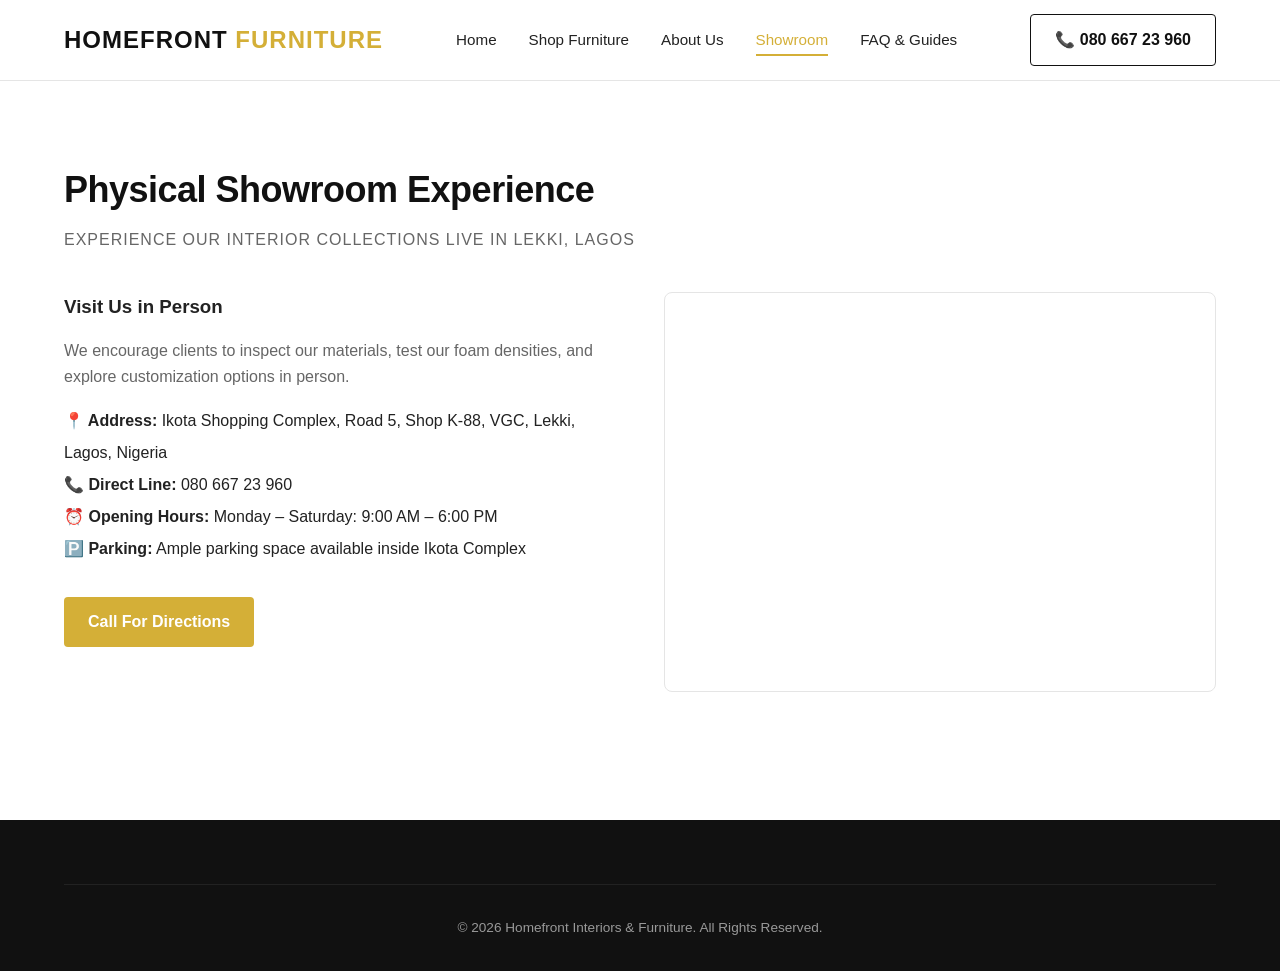
==== showroom.html @ 50a4ef2a "Initial commit - Complete Homefront Interiors Website" ====
<!DOCTYPE html>
<html lang="en">
<head>
  <meta charset="UTF-8">
  <meta name="viewport" content="width=device-width, initial-scale=1.0">
  <title>Visit Our Showroom | Homefront Interiors Lekki</title>
  <link rel="stylesheet" href="css/style.css">
</head>
<body>

  <!-- Header / Navigation -->
  <header>
    <div class="container nav-container">
      <a href="index.html" class="logo">HOMEFRONT <span>FURNITURE</span></a>
      <nav class="nav-links">
        <a href="index.html">Home</a>
        <a href="shop.html">Shop Furniture</a>
        <a href="about.html">About Us</a>
        <a href="showroom.html" class="active">Showroom</a>
        <a href="faq.html">FAQ & Guides</a>
      </nav>
      <div class="nav-actions">
        <a href="tel:08066723960" class="btn-outline">📞 080 667 23 960</a>
        <button class="mobile-toggle">☰</button>
      </div>
    </div>
  </header>

  <section class="section">
    <div class="container">
      <h1 class="section-title">Physical Showroom Experience</h1>
      <p class="section-subtitle">Experience our interior collections live in Lekki, Lagos</p>

      <div style="display: grid; grid-template-columns: 1fr 1fr; gap: 3rem; margin-bottom: 3rem;">
        <div>
          <h3>Visit Us in Person</h3>
          <p style="margin: 1rem 0; color: var(--text-muted);">
            We encourage clients to inspect our materials, test our foam densities, and explore customization options in person.
          </p>
          <ul style="line-height: 2; margin-bottom: 2rem;">
            <li><strong>📍 Address:</strong> Ikota Shopping Complex, Road 5, Shop K-88, VGC, Lekki, Lagos, Nigeria</li>
            <li><strong>📞 Direct Line:</strong> 080 667 23 960</li>
            <li><strong>⏰ Opening Hours:</strong> Monday – Saturday: 9:00 AM – 6:00 PM</li>
            <li><strong>🅿️ Parking:</strong> Ample parking space available inside Ikota Complex</li>
          </ul>
          <a href="tel:08066723960" class="btn-gold">Call For Directions</a>
        </div>
        
        <div class="map-container">
          <!-- Embedded Google Map centered on Lekki Ikota Shopping Complex -->
          <iframe src="https://www.google.com/maps/embed?pb=!1m18!1m12!1m3!1d3964.728795556108!2d3.560000!3d6.440000!2m3!1f0!2f0!3f0!3m2!1i1024!2i768!4f13.1!3m3!1m2!1s0x103bf73fbc6d3339%3A0x88981242fb591ff1!2sIkota%20Shopping%20Complex!5e0!3m2!1sen!2sng!4v1620000000000!5m2!1sen!2sng" allowfullscreen="" loading="lazy"></iframe>
        </div>
      </div>
    </div>
  </section>

  <footer>
    <div class="container">
      <div class="footer-bottom">
        <p>&copy; 2026 Homefront Interiors & Furniture. All Rights Reserved.</p>
      </div>
    </div>
  </footer>

  <script src="js/app.js"></script>
</body>
</html>
---- css/style.css ----
/* ==========================================================================
   Homefront Interiors & Furniture - Global Stylesheet
   Color Palette: White (#FFFFFF), Gold (#D4AF37), Black (#111111)
   ========================================================================== */

:root {
  --primary-white: #ffffff;
  --secondary-bg: #f9f9fb;
  --accent-gold: #d4af37;
  --accent-gold-hover: #b59326;
  --primary-black: #111111;
  --text-dark: #222222;
  --text-muted: #666666;
  --border-color: #e5e5e5;
  --card-shadow: 0 10px 30px rgba(0, 0, 0, 0.05);
  --transition-fast: 0.25s ease-in-out;
  --transition-smooth: 0.4s cubic-bezier(0.16, 1, 0.3, 1);
  --container-max: 1280px;
}

/* Reset & Base Styles */
* {
  margin: 0;
  padding: 0;
  box-sizing: border-box;
  font-family: 'Inter', -apple-system, BlinkMacSystemFont, "Segoe UI", Roboto, sans-serif;
}

body {
  background-color: var(--primary-white);
  color: var(--text-dark);
  line-height: 1.6;
  overflow-x: hidden;
}

a {
  text-decoration: none;
  color: inherit;
  transition: color var(--transition-fast);
}

ul {
  list-style: none;
}

img {
  max-width: 100%;
  height: auto;
  display: block;
}

/* Layout Container */
.container {
  width: 90%;
  max-width: var(--container-max);
  margin: 0 auto;
}

/* Typography Helpers */
.section-title {
  font-size: 2.25rem;
  font-weight: 700;
  color: var(--primary-black);
  margin-bottom: 0.5rem;
  letter-spacing: -0.5px;
}

.section-subtitle {
  color: var(--text-muted);
  font-size: 1rem;
  margin-bottom: 2.5rem;
  text-transform: uppercase;
  letter-spacing: 1px;
}

/* Header & Navigation */
header {
  position: sticky;
  top: 0;
  background-color: rgba(255, 255, 255, 0.95);
  backdrop-filter: blur(10px);
  z-index: 1000;
  border-bottom: 1px solid var(--border-color);
}

.nav-container {
  display: flex;
  justify-content: space-between;
  align-items: center;
  height: 80px;
}

.logo {
  font-size: 1.5rem;
  font-weight: 800;
  letter-spacing: 1px;
  color: var(--primary-black);
}

.logo span {
  color: var(--accent-gold);
}

.nav-links {
  display: flex;
  gap: 2rem;
}

.nav-links a {
  font-size: 0.95rem;
  font-weight: 500;
  color: var(--text-dark);
  position: relative;
}

.nav-links a:hover,
.nav-links a.active {
  color: var(--accent-gold);
}

.nav-links a::after {
  content: '';
  position: absolute;
  bottom: -4px;
  left: 0;
  width: 0%;
  height: 2px;
  background-color: var(--accent-gold);
  transition: width var(--transition-fast);
}

.nav-links a:hover::after,
.nav-links a.active::after {
  width: 100%;
}

.nav-actions {
  display: flex;
  align-items: center;
  gap: 1.2rem;
}

.btn-primary {
  background-color: var(--primary-black);
  color: var(--primary-white);
  padding: 0.75rem 1.5rem;
  border-radius: 4px;
  font-weight: 600;
  border: 1px solid var(--primary-black);
  cursor: pointer;
  transition: all var(--transition-fast);
  display: inline-flex;
  align-items: center;
  justify-content: center;
  gap: 0.5rem;
}

.btn-primary:hover {
  background-color: var(--accent-gold);
  border-color: var(--accent-gold);
  color: var(--primary-white);
  transform: translateY(-2px);
}

.btn-gold {
  background-color: var(--accent-gold);
  color: var(--primary-white);
  padding: 0.75rem 1.5rem;
  border-radius: 4px;
  font-weight: 600;
  border: none;
  cursor: pointer;
  transition: all var(--transition-fast);
  display: inline-flex;
  align-items: center;
  justify-content: center;
  gap: 0.5rem;
}

.btn-gold:hover {
  background-color: var(--accent-gold-hover);
  transform: translateY(-2px);
}

.btn-outline {
  background-color: transparent;
  color: var(--primary-black);
  padding: 0.75rem 1.5rem;
  border-radius: 4px;
  font-weight: 600;
  border: 1px solid var(--primary-black);
  cursor: pointer;
  transition: all var(--transition-fast);
}

.btn-outline:hover {
  background-color: var(--primary-black);
  color: var(--primary-white);
}

.mobile-toggle {
  display: none;
  font-size: 1.5rem;
  background: none;
  border: none;
  cursor: pointer;
}

/* Hero Section */
.hero {
  padding: 5rem 0;
  background-color: var(--secondary-bg);
  display: flex;
  align-items: center;
}

.hero-grid {
  display: grid;
  grid-template-columns: 1fr 1fr;
  gap: 3rem;
  align-items: center;
}

.hero-content h1 {
  font-size: 3.25rem;
  line-height: 1.15;
  font-weight: 800;
  color: var(--primary-black);
  margin-bottom: 1.25rem;
}

.hero-content p {
  font-size: 1.1rem;
  color: var(--text-muted);
  margin-bottom: 2rem;
}

.hero-cta {
  display: flex;
  gap: 1rem;
}

.hero-image {
  position: relative;
  border-radius: 8px;
  overflow: hidden;
  box-shadow: var(--card-shadow);
}

.hero-image img {
  width: 100%;
  height: 480px;
  object-fit: cover;
  transition: transform var(--transition-smooth);
}

.hero-image:hover img {
  transform: scale(1.03);
}

/* Section Wrapper */
.section {
  padding: 5rem 0;
}

/* Category Grid */
.category-grid {
  display: grid;
  grid-template-columns: repeat(auto-fit, minmax(220px, 1fr));
  gap: 1.5rem;
}

.category-card {
  position: relative;
  border-radius: 8px;
  overflow: hidden;
  height: 280px;
  box-shadow: var(--card-shadow);
  cursor: pointer;
}

.category-card img {
  width: 100%;
  height: 100%;
  object-fit: cover;
  transition: transform var(--transition-smooth);
}

.category-card:hover img {
  transform: scale(1.08);
}

.category-overlay {
  position: absolute;
  inset: 0;
  background: linear-gradient(to top, rgba(0,0,0,0.7) 0%, rgba(0,0,0,0) 60%);
  display: flex;
  flex-direction: column;
  justify-content: flex-end;
  padding: 1.5rem;
  color: var(--primary-white);
}

.category-overlay h3 {
  font-size: 1.25rem;
  font-weight: 600;
}

/* Product Cards */
.products-grid {
  display: grid;
  grid-template-columns: repeat(auto-fill, minmax(280px, 1fr));
  gap: 2rem;
}

.product-card {
  background: var(--primary-white);
  border-radius: 8px;
  border: 1px solid var(--border-color);
  overflow: hidden;
  transition: all var(--transition-fast);
  display: flex;
  flex-direction: column;
}

.product-card:hover {
  transform: translateY(-5px);
  box-shadow: var(--card-shadow);
  border-color: transparent;
}

.product-thumb {
  position: relative;
  height: 240px;
  background-color: var(--secondary-bg);
  overflow: hidden;
}

.product-thumb img {
  width: 100%;
  height: 100%;
  object-fit: cover;
}

.badge {
  position: absolute;
  top: 12px;
  left: 12px;
  background: var(--accent-gold);
  color: var(--primary-white);
  font-size: 0.75rem;
  font-weight: 700;
  padding: 4px 8px;
  border-radius: 2px;
  text-transform: uppercase;
}

.product-details {
  padding: 1.25rem;
  display: flex;
  flex-direction: column;
  flex-grow: 1;
}

.product-category {
  font-size: 0.8rem;
  color: var(--text-muted);
  text-transform: uppercase;
  margin-bottom: 0.25rem;
}

.product-title {
  font-size: 1.1rem;
  font-weight: 700;
  color: var(--primary-black);
  margin-bottom: 0.5rem;
}

.product-price {
  font-size: 1.15rem;
  font-weight: 800;
  color: var(--primary-black);
  margin-bottom: 1rem;
}

.product-actions {
  margin-top: auto;
  display: flex;
  gap: 0.5rem;
}

/* Features Grid / Why Choose Us */
.features-grid {
  display: grid;
  grid-template-columns: repeat(auto-fit, minmax(250px, 1fr));
  gap: 2rem;
}

.feature-box {
  padding: 2rem;
  border-radius: 8px;
  background: var(--secondary-bg);
  border: 1px solid var(--border-color);
  text-align: center;
}

.feature-icon {
  font-size: 2.5rem;
  color: var(--accent-gold);
  margin-bottom: 1rem;
}

/* Product Detail Page */
.pdp-grid {
  display: grid;
  grid-template-columns: 1fr 1fr;
  gap: 3rem;
}

.gallery-main {
  width: 100%;
  height: 450px;
  background-color: var(--secondary-bg);
  border-radius: 8px;
  overflow: hidden;
  margin-bottom: 1rem;
}

.gallery-main img {
  width: 100%;
  height: 100%;
  object-fit: cover;
}

.gallery-thumbs {
  display: flex;
  gap: 1rem;
}

.thumb-img {
  width: 80px;
  height: 80px;
  border-radius: 4px;
  cursor: pointer;
  object-fit: cover;
  border: 2px solid transparent;
  transition: border-color var(--transition-fast);
}

.thumb-img.active, .thumb-img:hover {
  border-color: var(--accent-gold);
}

.pdp-info h1 {
  font-size: 2.25rem;
  font-weight: 800;
  margin-bottom: 0.5rem;
}

.pdp-price {
  font-size: 1.75rem;
  font-weight: 800;
  color: var(--accent-gold);
  margin-bottom: 1.5rem;
}

.pdp-spec-table {
  width: 100%;
  border-collapse: collapse;
  margin: 1.5rem 0;
}

.pdp-spec-table td {
  padding: 0.75rem 0;
  border-bottom: 1px solid var(--border-color);
  font-size: 0.95rem;
}

.pdp-spec-table td:first-child {
  font-weight: 600;
  color: var(--primary-black);
  width: 35%;
}

/* Modal Window */
.modal {
  display: none;
  position: fixed;
  inset: 0;
  background-color: rgba(0, 0, 0, 0.6);
  backdrop-filter: blur(4px);
  z-index: 2000;
  align-items: center;
  justify-content: center;
  padding: 1rem;
}

.modal.active {
  display: flex;
}

.modal-content {
  background: var(--primary-white);
  border-radius: 8px;
  max-width: 550px;
  width: 100%;
  padding: 2rem;
  position: relative;
  box-shadow: 0 20px 40px rgba(0, 0, 0, 0.2);
}

.close-modal {
  position: absolute;
  top: 1rem;
  right: 1.25rem;
  font-size: 1.5rem;
  cursor: pointer;
  background: none;
  border: none;
}

/* Form Controls */
.form-group {
  margin-bottom: 1.25rem;
}

.form-group label {
  display: block;
  font-weight: 600;
  margin-bottom: 0.4rem;
  font-size: 0.9rem;
}

.form-control {
  width: 100%;
  padding: 0.75rem 1rem;
  border: 1px solid var(--border-color);
  border-radius: 4px;
  font-size: 1rem;
  transition: border-color var(--transition-fast);
}

.form-control:focus {
  outline: none;
  border-color: var(--accent-gold);
}

/* Showroom Map Container */
.map-container {
  width: 100%;
  height: 400px;
  border-radius: 8px;
  overflow: hidden;
  border: 1px solid var(--border-color);
}

.map-container iframe {
  width: 100%;
  height: 100%;
  border: 0;
}

/* Footer */
footer {
  background-color: var(--primary-black);
  color: #999;
  padding: 4rem 0 2rem;
}

.footer-grid {
  display: grid;
  grid-template-columns: repeat(auto-fit, minmax(200px, 1fr));
  gap: 2.5rem;
  margin-bottom: 3rem;
}

.footer-col h4 {
  color: var(--primary-white);
  margin-bottom: 1.2rem;
  font-size: 1.1rem;
}

.footer-col ul li {
  margin-bottom: 0.6rem;
}

.footer-col ul li a:hover {
  color: var(--accent-gold);
}

.footer-bottom {
  text-align: center;
  padding-top: 2rem;
  border-top: 1px solid #222;
  font-size: 0.85rem;
}

/* Responsive Utilities */
@media (max-width: 992px) {
  .hero-grid, .pdp-grid {
    grid-template-columns: 1fr;
  }
}

@media (max-width: 768px) {
  .nav-links {
    display: none;
    position: absolute;
    top: 80px;
    left: 0;
    right: 0;
    background: var(--primary-white);
    flex-direction: column;
    padding: 1.5rem 2rem;
    box-shadow: 0 10px 20px rgba(0, 0, 0, 0.1);
  }

  .nav-links.active {
    display: flex;
  }

  .mobile-toggle {
    display: block;
  }

  .hero-content h1 {
    font-size: 2.25rem;
  }
}
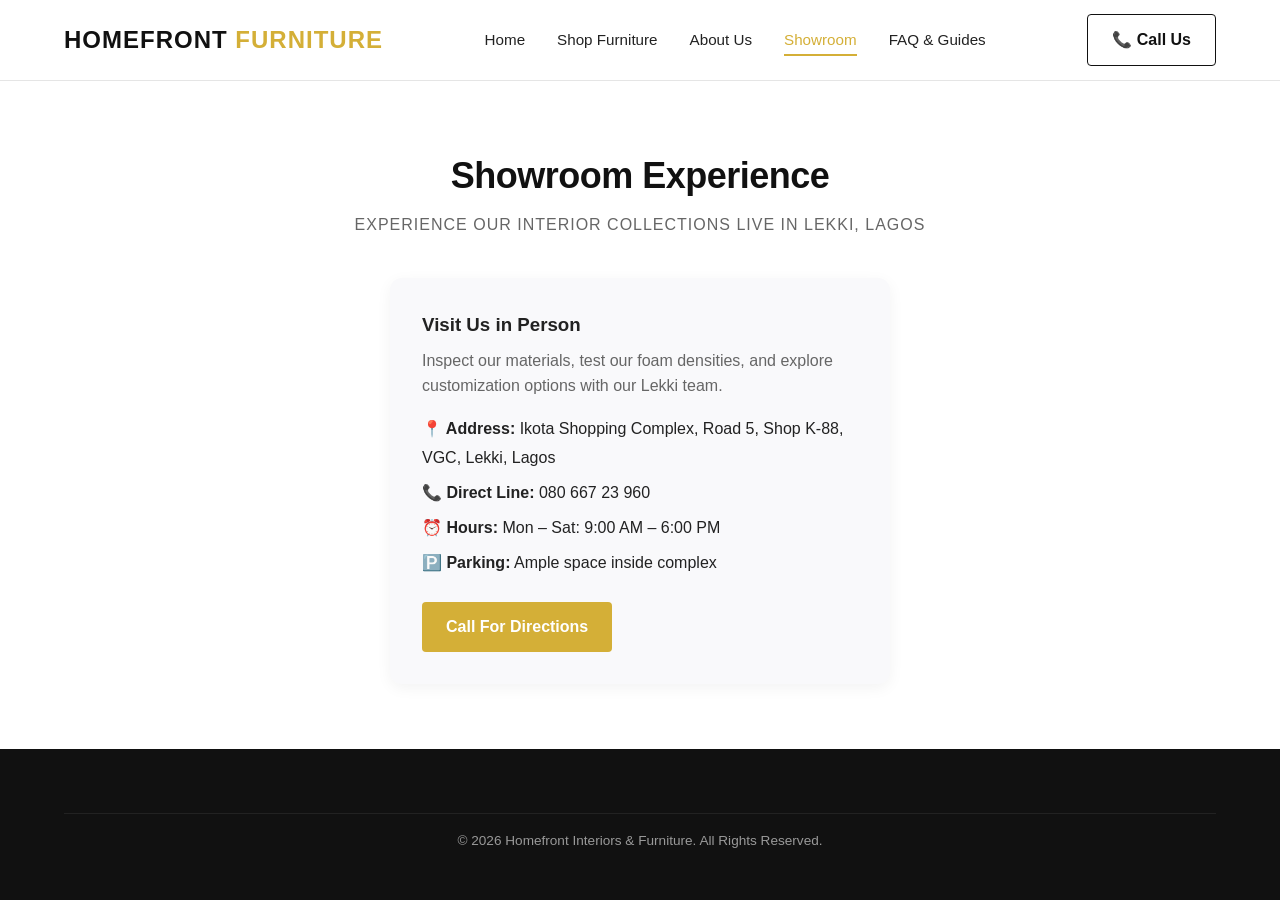
==== commit 4c806fac: "Optimize pages for mobile layout and update showroom screen view" ====
--- a/showroom.html
+++ b/showroom.html
@@ -5,6 +5,75 @@
   <meta name="viewport" content="width=device-width, initial-scale=1.0">
   <title>Visit Our Showroom | Homefront Interiors Lekki</title>
   <link rel="stylesheet" href="css/style.css">
+  <style>
+    /* Full-screen & Mobile Optimization */
+    html, body {
+      height: 100%;
+      margin: 0;
+    }
+    body {
+      display: flex;
+      flex-direction: column;
+      justify-content: space-between;
+      min-height: 100vh;
+    }
+    main {
+      flex: 1;
+      display: flex;
+      align-items: center;
+      justify-content: center;
+    }
+    .showroom-card {
+      background: var(--secondary-bg, #f9f9f9);
+      padding: 2rem;
+      border-radius: 12px;
+      box-shadow: 0 4px 15px rgba(0,0,0,0.05);
+      max-width: 500px;
+      width: 100%;
+      margin: 0 auto;
+    }
+
+    /* Mobile viewports setup */
+    @media (max-width: 768px) {
+      .nav-container {
+        padding: 0.5rem 1rem !important;
+      }
+      .logo {
+        font-size: 1.1rem !important;
+      }
+      .logo span {
+        display: none;
+      }
+      .nav-actions {
+        gap: 0.5rem !important;
+      }
+      .nav-actions .btn-outline {
+        padding: 0.35rem 0.6rem !important;
+        font-size: 0.75rem !important;
+      }
+      .section-title {
+        font-size: 1.5rem !important;
+      }
+      .section-subtitle {
+        font-size: 0.85rem !important;
+      }
+      .showroom-card {
+        padding: 1.25rem !important;
+      }
+      .showroom-card h3 {
+        font-size: 1.1rem !important;
+      }
+      .showroom-card p, .showroom-card li {
+        font-size: 0.85rem !important;
+      }
+      .btn-gold {
+        display: block;
+        width: 100%;
+        text-align: center;
+        padding: 0.75rem;
+      }
+    }
+  </style>
 </head>
 <body>
 
@@ -20,43 +89,43 @@
         <a href="faq.html">FAQ & Guides</a>
       </nav>
       <div class="nav-actions">
-        <a href="tel:08066723960" class="btn-outline">📞 080 667 23 960</a>
+        <a href="tel:08066723960" class="btn-outline" aria-label="Call Homefront">📞 Call Us</a>
         <button class="mobile-toggle">☰</button>
       </div>
     </div>
   </header>
 
-  <section class="section">
-    <div class="container">
-      <h1 class="section-title">Physical Showroom Experience</h1>
-      <p class="section-subtitle">Experience our interior collections live in Lekki, Lagos</p>
+  <!-- Main Section Scaled to Viewport -->
+  <main>
+    <section class="section" style="width: 100%; padding: 1.5rem 0;">
+      <div class="container">
+        <div style="text-align: center; margin-bottom: 1.5rem;">
+          <h1 class="section-title">Showroom Experience</h1>
+          <p class="section-subtitle">Experience our interior collections live in Lekki, Lagos</p>
+        </div>
 
-      <div style="display: grid; grid-template-columns: 1fr 1fr; gap: 3rem; margin-bottom: 3rem;">
-        <div>
-          <h3>Visit Us in Person</h3>
-          <p style="margin: 1rem 0; color: var(--text-muted);">
-            We encourage clients to inspect our materials, test our foam densities, and explore customization options in person.
+        <div class="showroom-card">
+          <h3 style="margin-bottom: 0.5rem;">Visit Us in Person</h3>
+          <p style="margin-bottom: 1rem; color: var(--text-muted);">
+            Inspect our materials, test our foam densities, and explore customization options with our Lekki team.
           </p>
-          <ul style="line-height: 2; margin-bottom: 2rem;">
-            <li><strong>📍 Address:</strong> Ikota Shopping Complex, Road 5, Shop K-88, VGC, Lekki, Lagos, Nigeria</li>
-            <li><strong>📞 Direct Line:</strong> 080 667 23 960</li>
-            <li><strong>⏰ Opening Hours:</strong> Monday – Saturday: 9:00 AM – 6:00 PM</li>
-            <li><strong>🅿️ Parking:</strong> Ample parking space available inside Ikota Complex</li>
+          
+          <ul style="line-height: 1.8; margin-bottom: 1.5rem; padding-left: 0; list-style: none;">
+            <li style="margin-bottom: 0.4rem;"><strong>📍 Address:</strong> Ikota Shopping Complex, Road 5, Shop K-88, VGC, Lekki, Lagos</li>
+            <li style="margin-bottom: 0.4rem;"><strong>📞 Direct Line:</strong> 080 667 23 960</li>
+            <li style="margin-bottom: 0.4rem;"><strong>⏰ Hours:</strong> Mon – Sat: 9:00 AM – 6:00 PM</li>
+            <li style="margin-bottom: 0.4rem;"><strong>🅿️ Parking:</strong> Ample space inside complex</li>
           </ul>
+
           <a href="tel:08066723960" class="btn-gold">Call For Directions</a>
         </div>
-        
-        <div class="map-container">
-          <!-- Embedded Google Map centered on Lekki Ikota Shopping Complex -->
-          <iframe src="https://www.google.com/maps/embed?pb=!1m18!1m12!1m3!1d3964.728795556108!2d3.560000!3d6.440000!2m3!1f0!2f0!3f0!3m2!1i1024!2i768!4f13.1!3m3!1m2!1s0x103bf73fbc6d3339%3A0x88981242fb591ff1!2sIkota%20Shopping%20Complex!5e0!3m2!1sen!2sng!4v1620000000000!5m2!1sen!2sng" allowfullscreen="" loading="lazy"></iframe>
-        </div>
       </div>
-    </div>
-  </section>
+    </section>
+  </main>
 
   <footer>
     <div class="container">
-      <div class="footer-bottom">
+      <div class="footer-bottom" style="padding: 1rem 0;">
         <p>&copy; 2026 Homefront Interiors & Furniture. All Rights Reserved.</p>
       </div>
     </div>
